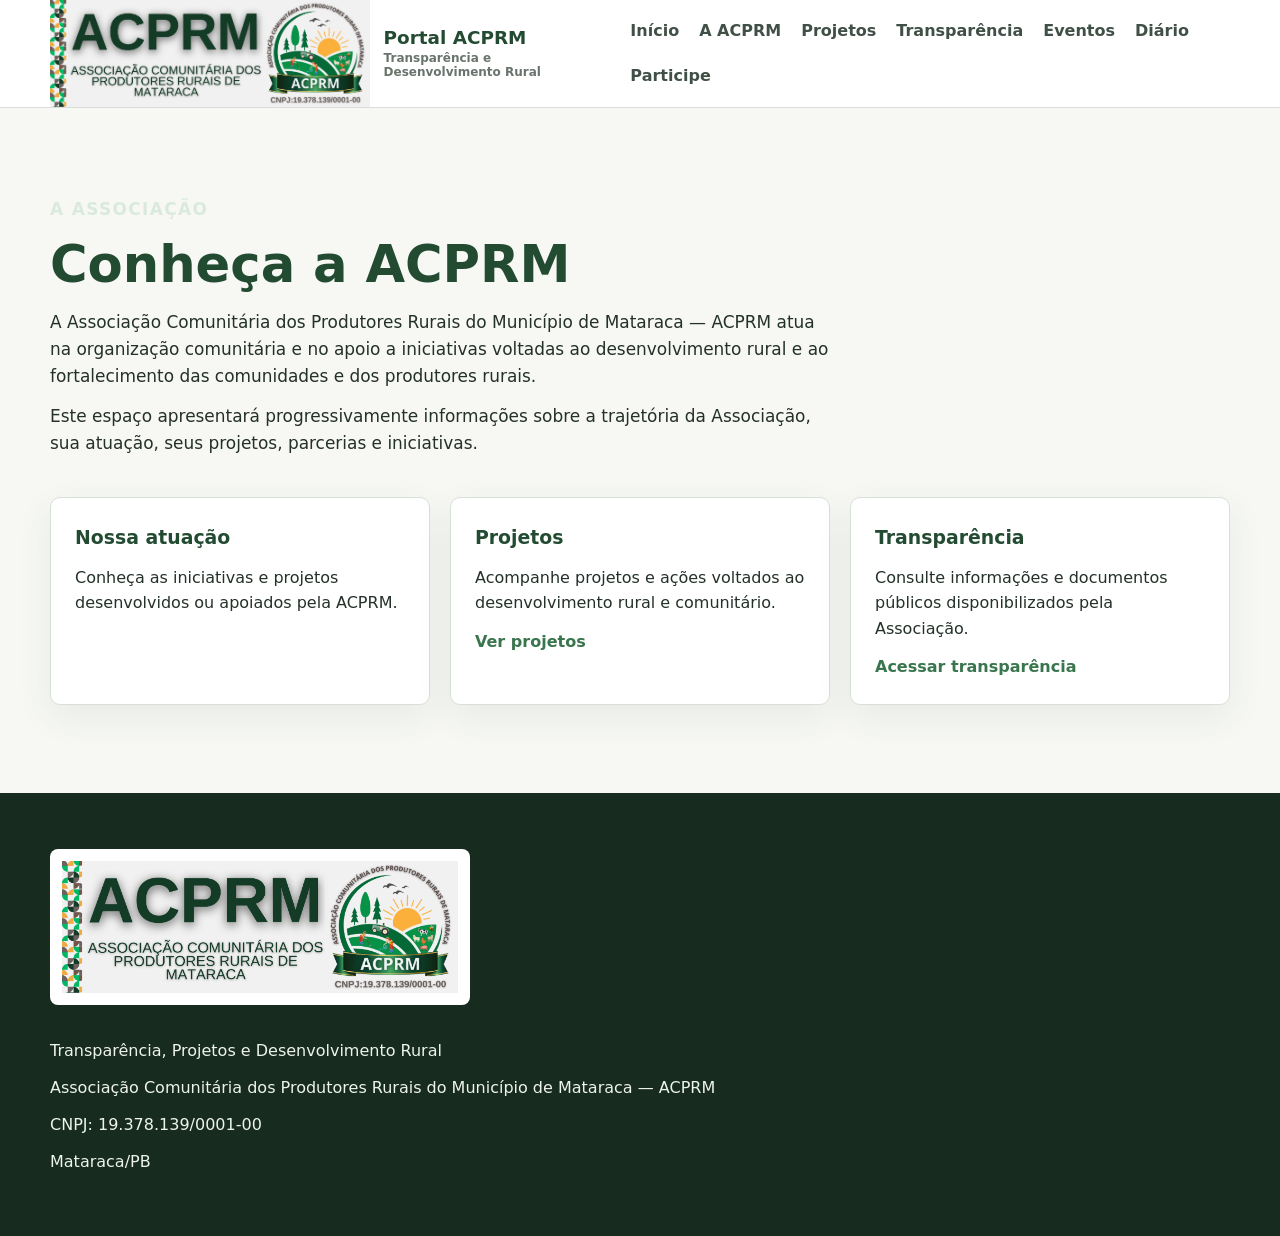
==== a-acprm/index.html @ 1bb49b2c "publish: initial ACPRM portal distribution" ====
<!DOCTYPE html><html lang="pt-BR"><head><meta charset="UTF-8"><meta name="viewport" content="width=device-width, initial-scale=1"><meta name="description" content="Conheça a Associação Comunitária dos Produtores Rurais do Município de Mataraca — ACPRM."><meta name="generator" content="Astro v7.0.9"><title>A ACPRM | Portal ACPRM</title><link rel="stylesheet" href="/_astro/BaseLayout.p6LWwM7B.css"></head><body><header class="site-header"><div class="container header-content"><a class="brand" href="/" aria-label="Portal ACPRM — Início"><img src="/images/acprm-logo.png" alt="Logomarca da Associação Comunitária dos Produtores Rurais do Município de Mataraca — ACPRM"><span><strong>Portal ACPRM</strong><small>Transparência e Desenvolvimento Rural</small></span></a><nav aria-label="Navegação principal"><a href="/">Início</a><a href="/a-acprm">A ACPRM</a><a href="/projetos">Projetos</a><a href="/transparencia">Transparência</a><a href="/eventos">Eventos</a><a href="/diario">Diário</a><a href="/participe">Participe</a></nav></div></header><main><section class="content-section"><div class="container"><header class="section-header"><p class="section-label">A Associação</p><h1>Conheça a ACPRM</h1><p>A Associação Comunitária dos Produtores Rurais do Município de Mataraca — ACPRM atua na organização comunitária e no apoio a iniciativas voltadas ao desenvolvimento rural e ao fortalecimento das comunidades e dos produtores rurais.</p><p>Este espaço apresentará progressivamente informações sobre a trajetória da Associação, sua atuação, seus projetos, parcerias e iniciativas.</p></header><div class="card-grid" style="--grid-columns: 3;"><article class="content-card"><h3>Nossa atuação</h3><p>Conheça as iniciativas e projetos desenvolvidos ou apoiados pela ACPRM.</p></article><article class="content-card"><h3>Projetos</h3><p>Acompanhe projetos e ações voltados ao desenvolvimento rural e comunitário.</p><a class="text-link" href="/projetos">Ver projetos</a></article><article class="content-card"><h3>Transparência</h3><p>Consulte informações e documentos públicos disponibilizados pela Associação.</p><a class="text-link" href="/transparencia">Acessar transparência</a></article></div></div></section></main><footer class="site-footer"><div class="container footer-content"><img class="footer-logo" src="/images/acprm-logo.png" alt="Identidade institucional da ACPRM"><p>Transparência, Projetos e Desenvolvimento Rural</p><p>Associação Comunitária dos Produtores Rurais do Município de Mataraca — ACPRM</p><p>CNPJ: 19.378.139/0001-00</p><p>Mataraca/PB</p></div></footer></body></html>
---- _astro/BaseLayout.p6LWwM7B.css ----
:root{color:#243128;font-synthesis:none;--green-dark:#234b32;--green:#39754d;--green-light:#e4eee6;--earth:#8a6844;--white:#fff;--border:#d8dfd8;--max-width:1180px;--shadow:0 12px 35px #234b3214;background:#f7f8f4;font-family:Inter,ui-sans-serif,system-ui,-apple-system,BlinkMacSystemFont,Segoe UI,sans-serif;line-height:1.6}*{box-sizing:border-box}html{scroll-behavior:smooth}body{color:#243128;background:#f7f8f4;margin:0;overflow-x:hidden}a{color:inherit}img{max-width:100%}.container{width:min(calc(100% - 2rem), var(--max-width));margin-inline:auto}.site-header{z-index:10;border-bottom:1px solid var(--border);backdrop-filter:blur(12px);background:#fffffff5;position:sticky;top:0}.header-content{justify-content:space-between;align-items:center;gap:2rem;min-height:82px;display:flex}nav{flex-wrap:wrap;gap:1.25rem;display:flex}nav a{color:#415047;font-weight:650;text-decoration:none}nav a:hover{color:var(--green)}.brand{min-width:0;color:var(--green-dark);align-items:center;gap:.85rem;text-decoration:none;display:flex}.brand img{object-fit:contain;object-position:left center;width:min(320px,42vw);height:auto;max-height:120px}.brand span{flex-direction:column;line-height:1.15;display:flex}.brand strong{font-size:1.15rem;font-weight:850}.brand small{color:#68746c;margin-top:.25rem;font-size:.75rem;font-weight:650}.hero{min-height:680px;color:var(--white);background:linear-gradient(90deg,#12301df2,#12301da6),linear-gradient(135deg,#2e6742,#8a6844);align-items:center;display:grid}.hero-content{max-width:880px;padding-block:6rem}.eyebrow,.section-label{color:#d9eadc;letter-spacing:.08em;text-transform:uppercase;margin:0 0 1rem;font-size:.92rem;font-weight:800}.hero h1{max-width:800px;margin:0;font-size:clamp(2.8rem,7vw,5.7rem);line-height:1.02}.hero-message{max-width:820px;margin:1.75rem 0 0;font-size:clamp(1.3rem,2.5vw,2rem);font-weight:650;line-height:1.35}.hero-description{color:#eef5ef;max-width:780px;margin-top:1.75rem;font-size:1.08rem}.hero-description p{margin:0 0 1rem}.actions,.section-action{flex-wrap:wrap;gap:1rem;margin-top:2rem;display:flex}.button{text-align:center;border-radius:6px;justify-content:center;align-items:center;min-height:48px;padding:.75rem 1.25rem;font-weight:750;text-decoration:none;display:inline-flex}.button-primary{color:var(--green-dark);background:var(--white)}.button-secondary{color:var(--white);border:1px solid #ffffffbf}.button-green{color:var(--white);background:var(--green-dark)}.content-section{padding-block:5.5rem}.section-soft{background:var(--green-light)}.section-dark{color:var(--white);background:var(--green-dark)}.section-header{max-width:780px;margin-bottom:2.5rem}.section-header h1,.section-header h2,.project-content h2{color:var(--green-dark);margin:0 0 1rem;font-size:clamp(2rem,4vw,3.2rem);line-height:1.12}.section-dark .section-header h1,.section-dark .section-header h2{color:var(--white)}.section-header p{margin:0 0 .8rem;font-size:1.06rem}.card-grid{grid-template-columns:repeat(var(--grid-columns), minmax(0, 1fr));gap:1.25rem;display:grid}.content-card{background:var(--white);border:1px solid var(--border);min-width:0;box-shadow:var(--shadow);border-radius:10px;padding:1.5rem}.content-card h3{color:var(--green-dark);margin:0 0 .75rem;font-size:1.18rem}.content-card p{margin:0 0 .8rem}.section-dark .content-card{color:#243128}.status{border-top:1px solid var(--border);padding-top:.75rem}.text-link{color:var(--green);font-weight:750;text-decoration:none;display:inline-block}.project-highlight{background:var(--white)}.project-layout{grid-template-columns:minmax(280px,.85fr) minmax(0,1.15fr);align-items:stretch;gap:3rem;display:grid}.project-visual{min-height:480px;color:var(--white);background:linear-gradient(#12301d26,#12301dcc),linear-gradient(135deg,#4e805c,#a3835b);border-radius:12px;align-items:flex-end;padding:2rem;display:flex}.project-visual span{font-size:2rem;font-weight:850}.project-content{align-self:center}.project-content .section-label{color:var(--green)}.project-content>p{margin:0 0 1rem;font-size:1.04rem}.project-data{border-top:1px solid var(--border);grid-template-columns:repeat(2,minmax(0,1fr));gap:0;margin-block:2rem;display:grid}.project-data div{border-bottom:1px solid var(--border);padding:1rem 1rem 1rem 0}.project-data dt{color:#68746c;text-transform:uppercase;font-size:.82rem;font-weight:750}.project-data dd{margin:.25rem 0 0;font-weight:700}.site-footer{color:#edf3ee;background:#172b1e;padding-block:3.5rem}.footer-content{flex-direction:column;align-items:flex-start;display:flex}.footer-logo{object-fit:contain;object-position:left center;background:#fff;border-radius:8px;width:min(100%,420px);height:auto;max-height:156px;margin-bottom:1.75rem;padding:.75rem}.footer-content p{margin:.35rem 0}@media (width<=960px){.header-content{gap:1.25rem}.brand img{width:min(260px,36vw)}nav{gap:.75rem 1rem}.card-grid{grid-template-columns:repeat(2,minmax(0,1fr))}.project-layout{grid-template-columns:1fr}.project-visual{min-height:360px}}@media (width<=760px){.container{width:min(calc(100% - 1.5rem), var(--max-width))}.site-header{position:relative}.header-content{flex-direction:column;align-items:stretch;gap:1rem;min-height:auto;padding-block:1rem}.brand{justify-content:center}.brand img{width:min(280px,78vw);max-height:100px}.brand span{display:none}nav{grid-template-columns:repeat(2,minmax(0,1fr));gap:.5rem;width:100%;display:grid}nav a{text-align:center;border:1px solid var(--border);background:#f7f8f4;border-radius:6px;justify-content:center;align-items:center;min-height:44px;padding:.55rem .65rem;font-size:.9rem;line-height:1.2;display:flex}.hero{min-height:auto}.hero-content{padding-block:3.5rem}.hero h1{font-size:clamp(2.2rem,12vw,3.4rem);line-height:1.05}.hero-message{font-size:1.25rem}.hero-description{font-size:1rem}.content-section{padding-block:3.5rem}.section-header{margin-bottom:2rem}.section-header h1,.section-header h2,.project-content h2{font-size:clamp(1.8rem,8vw,2.5rem)}.actions,.section-action{flex-direction:column;align-items:stretch}.button{width:100%;min-height:52px}.card-grid,.project-data{grid-template-columns:1fr}.content-card{padding:1.25rem}.project-layout{gap:2rem}.project-visual{min-height:280px;padding:1.5rem}.project-visual span{font-size:1.6rem}.footer-logo{width:min(100%,320px)}}@media (width<=420px){nav{grid-template-columns:1fr 1fr}nav a{padding-inline:.4rem;font-size:.84rem}.brand img{width:min(260px,82vw)}.hero-content{padding-block:3rem}.hero h1{font-size:2.3rem}.footer-logo{width:100%}}
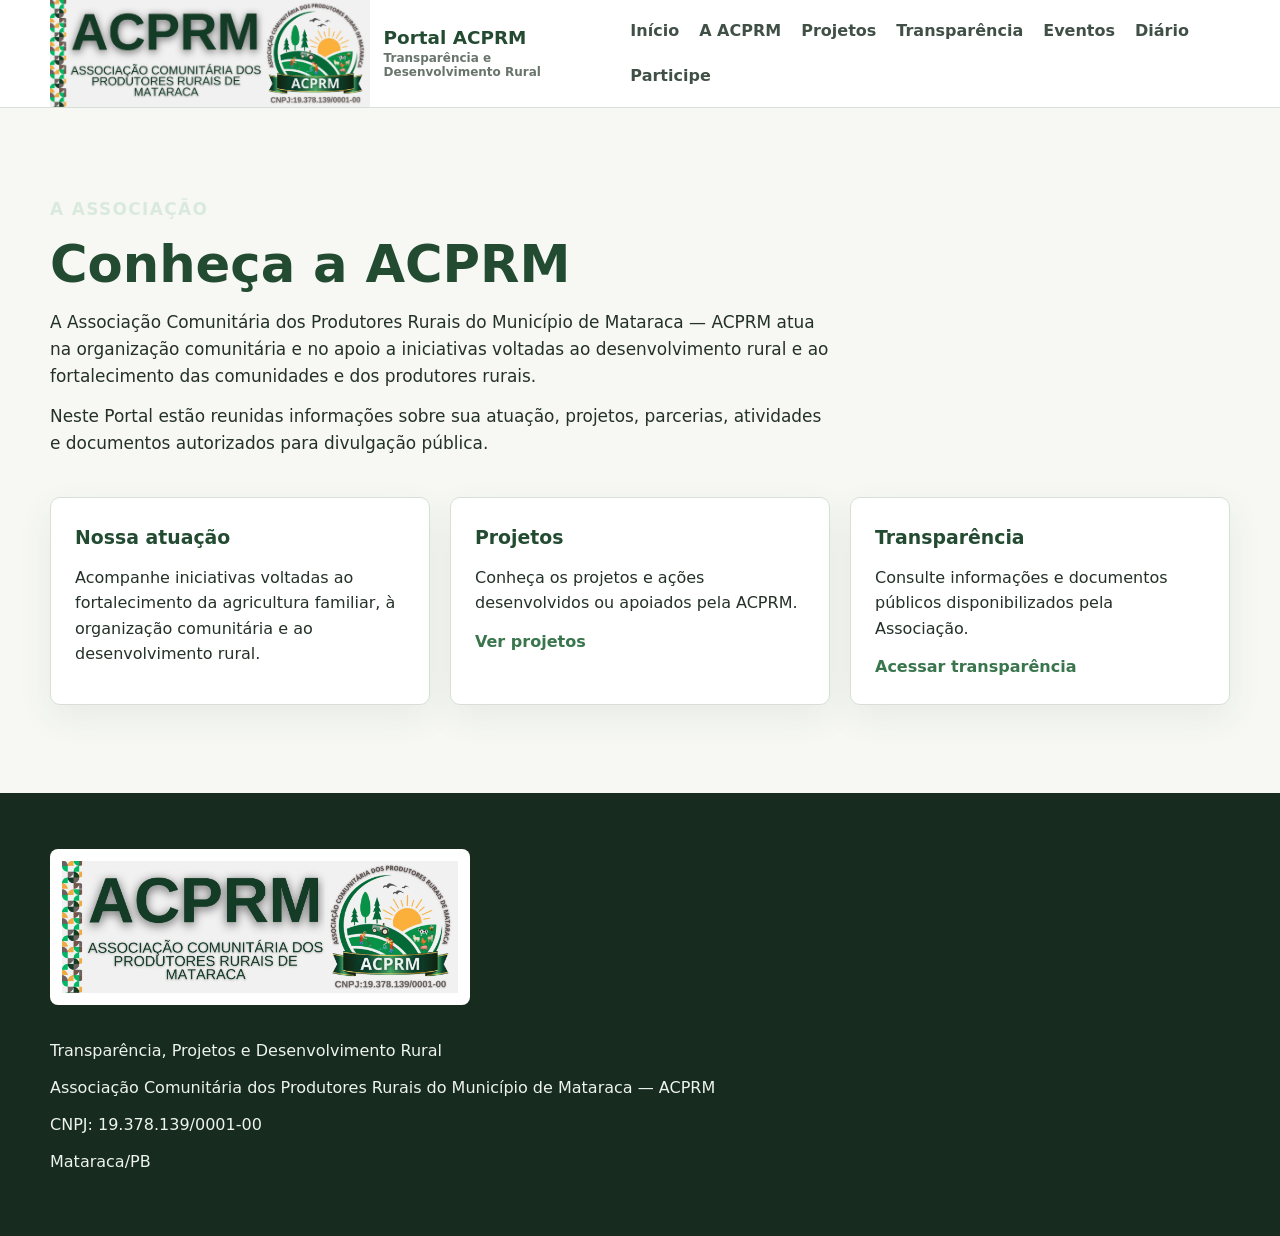
==== commit 0484acfb: "publish: deploy ACPRM editorial closure" ====
--- a/a-acprm/index.html
+++ b/a-acprm/index.html
@@ -1 +1 @@
-<!DOCTYPE html><html lang="pt-BR"><head><meta charset="UTF-8"><meta name="viewport" content="width=device-width, initial-scale=1"><meta name="description" content="Conheça a Associação Comunitária dos Produtores Rurais do Município de Mataraca — ACPRM."><meta name="generator" content="Astro v7.0.9"><title>A ACPRM | Portal ACPRM</title><link rel="stylesheet" href="/_astro/BaseLayout.p6LWwM7B.css"></head><body><header class="site-header"><div class="container header-content"><a class="brand" href="/" aria-label="Portal ACPRM — Início"><img src="/images/acprm-logo.png" alt="Logomarca da Associação Comunitária dos Produtores Rurais do Município de Mataraca — ACPRM"><span><strong>Portal ACPRM</strong><small>Transparência e Desenvolvimento Rural</small></span></a><nav aria-label="Navegação principal"><a href="/">Início</a><a href="/a-acprm">A ACPRM</a><a href="/projetos">Projetos</a><a href="/transparencia">Transparência</a><a href="/eventos">Eventos</a><a href="/diario">Diário</a><a href="/participe">Participe</a></nav></div></header><main><section class="content-section"><div class="container"><header class="section-header"><p class="section-label">A Associação</p><h1>Conheça a ACPRM</h1><p>A Associação Comunitária dos Produtores Rurais do Município de Mataraca — ACPRM atua na organização comunitária e no apoio a iniciativas voltadas ao desenvolvimento rural e ao fortalecimento das comunidades e dos produtores rurais.</p><p>Este espaço apresentará progressivamente informações sobre a trajetória da Associação, sua atuação, seus projetos, parcerias e iniciativas.</p></header><div class="card-grid" style="--grid-columns: 3;"><article class="content-card"><h3>Nossa atuação</h3><p>Conheça as iniciativas e projetos desenvolvidos ou apoiados pela ACPRM.</p></article><article class="content-card"><h3>Projetos</h3><p>Acompanhe projetos e ações voltados ao desenvolvimento rural e comunitário.</p><a class="text-link" href="/projetos">Ver projetos</a></article><article class="content-card"><h3>Transparência</h3><p>Consulte informações e documentos públicos disponibilizados pela Associação.</p><a class="text-link" href="/transparencia">Acessar transparência</a></article></div></div></section></main><footer class="site-footer"><div class="container footer-content"><img class="footer-logo" src="/images/acprm-logo.png" alt="Identidade institucional da ACPRM"><p>Transparência, Projetos e Desenvolvimento Rural</p><p>Associação Comunitária dos Produtores Rurais do Município de Mataraca — ACPRM</p><p>CNPJ: 19.378.139/0001-00</p><p>Mataraca/PB</p></div></footer></body></html>+<!DOCTYPE html><html lang="pt-BR"><head><meta charset="UTF-8"><meta name="viewport" content="width=device-width, initial-scale=1"><meta name="description" content="Conheça a Associação Comunitária dos Produtores Rurais do Município de Mataraca — ACPRM."><meta name="generator" content="Astro v7.0.9"><title>A ACPRM | Portal ACPRM</title><link rel="stylesheet" href="/_astro/BaseLayout.p6LWwM7B.css"></head><body><header class="site-header"><div class="container header-content"><a class="brand" href="/" aria-label="Portal ACPRM — Início"><img src="/images/acprm-logo.png" alt="Logomarca da Associação Comunitária dos Produtores Rurais do Município de Mataraca — ACPRM"><span><strong>Portal ACPRM</strong><small>Transparência e Desenvolvimento Rural</small></span></a><nav aria-label="Navegação principal"><a href="/">Início</a><a href="/a-acprm">A ACPRM</a><a href="/projetos">Projetos</a><a href="/transparencia">Transparência</a><a href="/eventos">Eventos</a><a href="/diario">Diário</a><a href="/participe">Participe</a></nav></div></header><main><section class="content-section"><div class="container"><header class="section-header"><p class="section-label">A Associação</p><h1>Conheça a ACPRM</h1><p>A Associação Comunitária dos Produtores Rurais do Município de Mataraca — ACPRM atua na organização comunitária e no apoio a iniciativas voltadas ao desenvolvimento rural e ao fortalecimento das comunidades e dos produtores rurais.</p><p>Neste Portal estão reunidas informações sobre sua atuação, projetos, parcerias, atividades e documentos autorizados para divulgação pública.</p></header><div class="card-grid" style="--grid-columns: 3;"><article class="content-card"><h3>Nossa atuação</h3><p>Acompanhe iniciativas voltadas ao fortalecimento da agricultura familiar, à organização comunitária e ao desenvolvimento rural.</p></article><article class="content-card"><h3>Projetos</h3><p>Conheça os projetos e ações desenvolvidos ou apoiados pela ACPRM.</p><a class="text-link" href="/projetos">Ver projetos</a></article><article class="content-card"><h3>Transparência</h3><p>Consulte informações e documentos públicos disponibilizados pela Associação.</p><a class="text-link" href="/transparencia">Acessar transparência</a></article></div></div></section></main><footer class="site-footer"><div class="container footer-content"><img class="footer-logo" src="/images/acprm-logo.png" alt="Identidade institucional da ACPRM"><p>Transparência, Projetos e Desenvolvimento Rural</p><p>Associação Comunitária dos Produtores Rurais do Município de Mataraca — ACPRM</p><p>CNPJ: 19.378.139/0001-00</p><p>Mataraca/PB</p></div></footer></body></html>
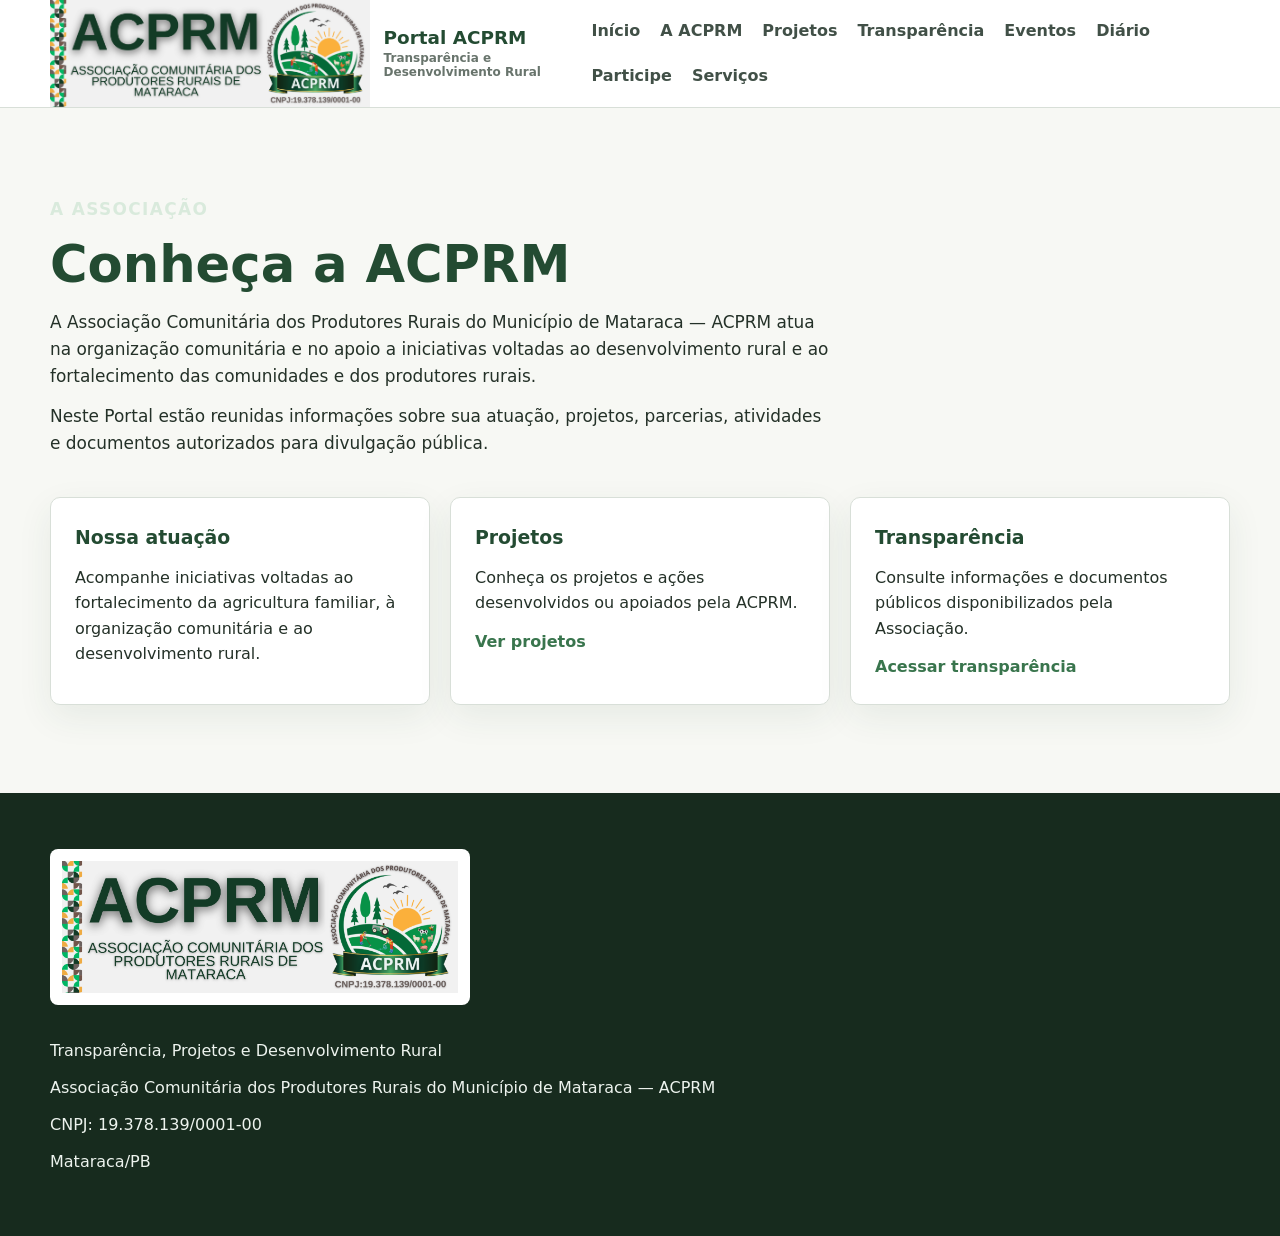
==== commit d87c528d: "deploy: publish services QR and institutional contact" ====
--- a/a-acprm/index.html
+++ b/a-acprm/index.html
@@ -1 +1 @@
-<!DOCTYPE html><html lang="pt-BR"><head><meta charset="UTF-8"><meta name="viewport" content="width=device-width, initial-scale=1"><meta name="description" content="Conheça a Associação Comunitária dos Produtores Rurais do Município de Mataraca — ACPRM."><meta name="generator" content="Astro v7.0.9"><title>A ACPRM | Portal ACPRM</title><link rel="stylesheet" href="/_astro/BaseLayout.p6LWwM7B.css"></head><body><header class="site-header"><div class="container header-content"><a class="brand" href="/" aria-label="Portal ACPRM — Início"><img src="/images/acprm-logo.png" alt="Logomarca da Associação Comunitária dos Produtores Rurais do Município de Mataraca — ACPRM"><span><strong>Portal ACPRM</strong><small>Transparência e Desenvolvimento Rural</small></span></a><nav aria-label="Navegação principal"><a href="/">Início</a><a href="/a-acprm">A ACPRM</a><a href="/projetos">Projetos</a><a href="/transparencia">Transparência</a><a href="/eventos">Eventos</a><a href="/diario">Diário</a><a href="/participe">Participe</a></nav></div></header><main><section class="content-section"><div class="container"><header class="section-header"><p class="section-label">A Associação</p><h1>Conheça a ACPRM</h1><p>A Associação Comunitária dos Produtores Rurais do Município de Mataraca — ACPRM atua na organização comunitária e no apoio a iniciativas voltadas ao desenvolvimento rural e ao fortalecimento das comunidades e dos produtores rurais.</p><p>Neste Portal estão reunidas informações sobre sua atuação, projetos, parcerias, atividades e documentos autorizados para divulgação pública.</p></header><div class="card-grid" style="--grid-columns: 3;"><article class="content-card"><h3>Nossa atuação</h3><p>Acompanhe iniciativas voltadas ao fortalecimento da agricultura familiar, à organização comunitária e ao desenvolvimento rural.</p></article><article class="content-card"><h3>Projetos</h3><p>Conheça os projetos e ações desenvolvidos ou apoiados pela ACPRM.</p><a class="text-link" href="/projetos">Ver projetos</a></article><article class="content-card"><h3>Transparência</h3><p>Consulte informações e documentos públicos disponibilizados pela Associação.</p><a class="text-link" href="/transparencia">Acessar transparência</a></article></div></div></section></main><footer class="site-footer"><div class="container footer-content"><img class="footer-logo" src="/images/acprm-logo.png" alt="Identidade institucional da ACPRM"><p>Transparência, Projetos e Desenvolvimento Rural</p><p>Associação Comunitária dos Produtores Rurais do Município de Mataraca — ACPRM</p><p>CNPJ: 19.378.139/0001-00</p><p>Mataraca/PB</p></div></footer></body></html>+<!DOCTYPE html><html lang="pt-BR"><head><meta charset="UTF-8"><meta name="viewport" content="width=device-width, initial-scale=1"><meta name="description" content="Conheça a Associação Comunitária dos Produtores Rurais do Município de Mataraca — ACPRM."><meta name="generator" content="Astro v7.0.9"><title>A ACPRM | Portal ACPRM</title><link rel="stylesheet" href="/_astro/BaseLayout.p6LWwM7B.css"></head><body><header class="site-header"><div class="container header-content"><a class="brand" href="/" aria-label="Portal ACPRM — Início"><img src="/images/acprm-logo.png" alt="Logomarca da Associação Comunitária dos Produtores Rurais do Município de Mataraca — ACPRM"><span><strong>Portal ACPRM</strong><small>Transparência e Desenvolvimento Rural</small></span></a><nav aria-label="Navegação principal"><a href="/">Início</a><a href="/a-acprm">A ACPRM</a><a href="/projetos">Projetos</a><a href="/transparencia">Transparência</a><a href="/eventos">Eventos</a><a href="/diario">Diário</a><a href="/participe">Participe</a><a href="/servicos">Serviços</a>      </nav></div></header><main><section class="content-section"><div class="container"><header class="section-header"><p class="section-label">A Associação</p><h1>Conheça a ACPRM</h1><p>A Associação Comunitária dos Produtores Rurais do Município de Mataraca — ACPRM atua na organização comunitária e no apoio a iniciativas voltadas ao desenvolvimento rural e ao fortalecimento das comunidades e dos produtores rurais.</p><p>Neste Portal estão reunidas informações sobre sua atuação, projetos, parcerias, atividades e documentos autorizados para divulgação pública.</p></header><div class="card-grid" style="--grid-columns: 3;"><article class="content-card"><h3>Nossa atuação</h3><p>Acompanhe iniciativas voltadas ao fortalecimento da agricultura familiar, à organização comunitária e ao desenvolvimento rural.</p></article><article class="content-card"><h3>Projetos</h3><p>Conheça os projetos e ações desenvolvidos ou apoiados pela ACPRM.</p><a class="text-link" href="/projetos">Ver projetos</a></article><article class="content-card"><h3>Transparência</h3><p>Consulte informações e documentos públicos disponibilizados pela Associação.</p><a class="text-link" href="/transparencia">Acessar transparência</a></article></div></div></section></main><footer class="site-footer"><div class="container footer-content"><img class="footer-logo" src="/images/acprm-logo.png" alt="Identidade institucional da ACPRM"><p>Transparência, Projetos e Desenvolvimento Rural</p><p>Associação Comunitária dos Produtores Rurais do Município de Mataraca — ACPRM</p><p>CNPJ: 19.378.139/0001-00</p><p>Mataraca/PB</p></div></footer></body></html>
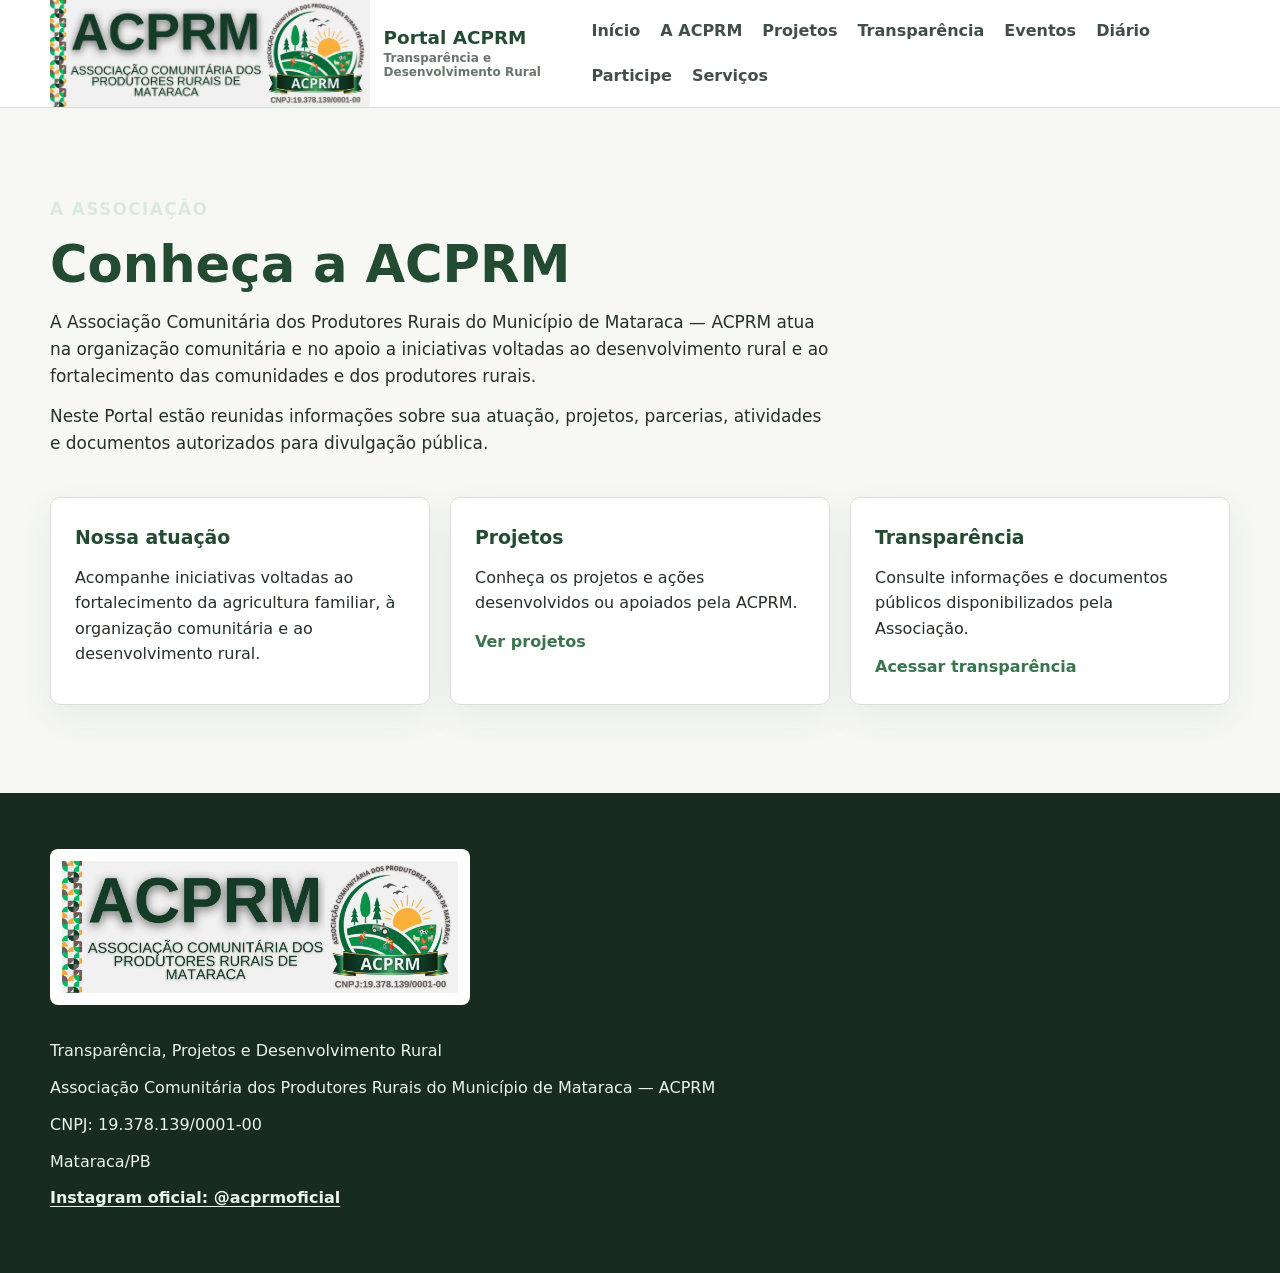
==== commit ae7e46b2: "deploy: publish ACPRM official Instagram links" ====
--- a/a-acprm/index.html
+++ b/a-acprm/index.html
@@ -1 +1 @@
-<!DOCTYPE html><html lang="pt-BR"><head><meta charset="UTF-8"><meta name="viewport" content="width=device-width, initial-scale=1"><meta name="description" content="Conheça a Associação Comunitária dos Produtores Rurais do Município de Mataraca — ACPRM."><meta name="generator" content="Astro v7.0.9"><title>A ACPRM | Portal ACPRM</title><link rel="stylesheet" href="/_astro/BaseLayout.p6LWwM7B.css"></head><body><header class="site-header"><div class="container header-content"><a class="brand" href="/" aria-label="Portal ACPRM — Início"><img src="/images/acprm-logo.png" alt="Logomarca da Associação Comunitária dos Produtores Rurais do Município de Mataraca — ACPRM"><span><strong>Portal ACPRM</strong><small>Transparência e Desenvolvimento Rural</small></span></a><nav aria-label="Navegação principal"><a href="/">Início</a><a href="/a-acprm">A ACPRM</a><a href="/projetos">Projetos</a><a href="/transparencia">Transparência</a><a href="/eventos">Eventos</a><a href="/diario">Diário</a><a href="/participe">Participe</a><a href="/servicos">Serviços</a>      </nav></div></header><main><section class="content-section"><div class="container"><header class="section-header"><p class="section-label">A Associação</p><h1>Conheça a ACPRM</h1><p>A Associação Comunitária dos Produtores Rurais do Município de Mataraca — ACPRM atua na organização comunitária e no apoio a iniciativas voltadas ao desenvolvimento rural e ao fortalecimento das comunidades e dos produtores rurais.</p><p>Neste Portal estão reunidas informações sobre sua atuação, projetos, parcerias, atividades e documentos autorizados para divulgação pública.</p></header><div class="card-grid" style="--grid-columns: 3;"><article class="content-card"><h3>Nossa atuação</h3><p>Acompanhe iniciativas voltadas ao fortalecimento da agricultura familiar, à organização comunitária e ao desenvolvimento rural.</p></article><article class="content-card"><h3>Projetos</h3><p>Conheça os projetos e ações desenvolvidos ou apoiados pela ACPRM.</p><a class="text-link" href="/projetos">Ver projetos</a></article><article class="content-card"><h3>Transparência</h3><p>Consulte informações e documentos públicos disponibilizados pela Associação.</p><a class="text-link" href="/transparencia">Acessar transparência</a></article></div></div></section></main><footer class="site-footer"><div class="container footer-content"><img class="footer-logo" src="/images/acprm-logo.png" alt="Identidade institucional da ACPRM"><p>Transparência, Projetos e Desenvolvimento Rural</p><p>Associação Comunitária dos Produtores Rurais do Município de Mataraca — ACPRM</p><p>CNPJ: 19.378.139/0001-00</p><p>Mataraca/PB</p></div></footer></body></html>+<!DOCTYPE html><html lang="pt-BR" data-astro-cid-z4jru4n3><head><meta charset="UTF-8"><meta name="viewport" content="width=device-width, initial-scale=1"><meta name="description" content="Conheça a Associação Comunitária dos Produtores Rurais do Município de Mataraca — ACPRM."><meta name="generator" content="Astro v7.1.4"><title>A ACPRM | Portal ACPRM</title><link rel="stylesheet" href="/_astro/BaseLayout.JHk0F6U8.css"></head><body data-astro-cid-z4jru4n3><header class="site-header" data-astro-cid-z4jru4n3><div class="container header-content" data-astro-cid-z4jru4n3><a class="brand" href="/" aria-label="Portal ACPRM — Início" data-astro-cid-z4jru4n3><img src="/images/acprm-logo.png" alt="Logomarca da Associação Comunitária dos Produtores Rurais do Município de Mataraca — ACPRM" data-astro-cid-z4jru4n3><span data-astro-cid-z4jru4n3><strong data-astro-cid-z4jru4n3>Portal ACPRM</strong><small data-astro-cid-z4jru4n3>Transparência e Desenvolvimento Rural</small></span></a><nav aria-label="Navegação principal" data-astro-cid-z4jru4n3><a href="/" data-astro-cid-z4jru4n3>Início</a><a href="/a-acprm" data-astro-cid-z4jru4n3>A ACPRM</a><a href="/projetos" data-astro-cid-z4jru4n3>Projetos</a><a href="/transparencia" data-astro-cid-z4jru4n3>Transparência</a><a href="/eventos" data-astro-cid-z4jru4n3>Eventos</a><a href="/diario" data-astro-cid-z4jru4n3>Diário</a><a href="/participe" data-astro-cid-z4jru4n3>Participe</a><a href="/servicos" data-astro-cid-z4jru4n3>Serviços</a></nav></div></header><main data-astro-cid-z4jru4n3><section class="content-section"><div class="container"><header class="section-header"><p class="section-label">A Associação</p><h1>Conheça a ACPRM</h1><p>A Associação Comunitária dos Produtores Rurais do Município de Mataraca — ACPRM atua na organização comunitária e no apoio a iniciativas voltadas ao desenvolvimento rural e ao fortalecimento das comunidades e dos produtores rurais.</p><p>Neste Portal estão reunidas informações sobre sua atuação, projetos, parcerias, atividades e documentos autorizados para divulgação pública.</p></header><div class="card-grid" style="--grid-columns: 3;"><article class="content-card"><h3>Nossa atuação</h3><p>Acompanhe iniciativas voltadas ao fortalecimento da agricultura familiar, à organização comunitária e ao desenvolvimento rural.</p></article><article class="content-card"><h3>Projetos</h3><p>Conheça os projetos e ações desenvolvidos ou apoiados pela ACPRM.</p><a class="text-link" href="/projetos">Ver projetos</a></article><article class="content-card"><h3>Transparência</h3><p>Consulte informações e documentos públicos disponibilizados pela Associação.</p><a class="text-link" href="/transparencia">Acessar transparência</a></article></div></div></section></main><footer class="site-footer" data-astro-cid-z4jru4n3><div class="container footer-content" data-astro-cid-z4jru4n3><img class="footer-logo" src="/images/acprm-logo.png" alt="Identidade institucional da ACPRM" data-astro-cid-z4jru4n3><p data-astro-cid-z4jru4n3>Transparência, Projetos e Desenvolvimento Rural</p><p data-astro-cid-z4jru4n3>Associação Comunitária dos Produtores Rurais do Município de Mataraca — ACPRM</p><p data-astro-cid-z4jru4n3>CNPJ: 19.378.139/0001-00</p><p data-astro-cid-z4jru4n3>Mataraca/PB</p><p data-astro-cid-z4jru4n3><a class="footer-social-link" href="https://www.instagram.com/acprmoficial/" target="_blank" rel="noopener noreferrer" aria-label="Instagram oficial da ACPRM — @acprmoficial" data-astro-cid-z4jru4n3>Instagram oficial: @acprmoficial</a></p></div></footer></body></html>
--- a/_astro/BaseLayout.JHk0F6U8.css
+++ b/_astro/BaseLayout.JHk0F6U8.css
@@ -0,0 +1 @@
+:root{color:#243128;font-synthesis:none;--green-dark:#234b32;--green:#39754d;--green-light:#e4eee6;--earth:#8a6844;--white:#fff;--border:#d8dfd8;--max-width:1180px;--shadow:0 12px 35px #234b3214;background:#f7f8f4;font-family:Inter,ui-sans-serif,system-ui,-apple-system,BlinkMacSystemFont,Segoe UI,sans-serif;line-height:1.6}*{box-sizing:border-box}html{scroll-behavior:smooth}body{color:#243128;background:#f7f8f4;margin:0;overflow-x:hidden}a{color:inherit}img{max-width:100%}.container{width:min(calc(100% - 2rem), var(--max-width));margin-inline:auto}.site-header{z-index:10;border-bottom:1px solid var(--border);backdrop-filter:blur(12px);background:#fffffff5;position:sticky;top:0}.header-content{justify-content:space-between;align-items:center;gap:2rem;min-height:82px;display:flex}nav{flex-wrap:wrap;gap:1.25rem;display:flex}nav a{color:#415047;font-weight:650;text-decoration:none}nav a:hover{color:var(--green)}.brand{min-width:0;color:var(--green-dark);align-items:center;gap:.85rem;text-decoration:none;display:flex}.brand img{object-fit:contain;object-position:left center;width:min(320px,42vw);height:auto;max-height:120px}.brand span{flex-direction:column;line-height:1.15;display:flex}.brand strong{font-size:1.15rem;font-weight:850}.brand small{color:#68746c;margin-top:.25rem;font-size:.75rem;font-weight:650}.hero{min-height:680px;color:var(--white);background:linear-gradient(90deg,#12301df2,#12301da6),linear-gradient(135deg,#2e6742,#8a6844);align-items:center;display:grid}.hero-content{max-width:880px;padding-block:6rem}.eyebrow,.section-label{color:#d9eadc;letter-spacing:.08em;text-transform:uppercase;margin:0 0 1rem;font-size:.92rem;font-weight:800}.hero h1{max-width:800px;margin:0;font-size:clamp(2.8rem,7vw,5.7rem);line-height:1.02}.hero-message{max-width:820px;margin:1.75rem 0 0;font-size:clamp(1.3rem,2.5vw,2rem);font-weight:650;line-height:1.35}.hero-description{color:#eef5ef;max-width:780px;margin-top:1.75rem;font-size:1.08rem}.hero-description p{margin:0 0 1rem}.actions,.section-action{flex-wrap:wrap;gap:1rem;margin-top:2rem;display:flex}.button{text-align:center;border-radius:6px;justify-content:center;align-items:center;min-height:48px;padding:.75rem 1.25rem;font-weight:750;text-decoration:none;display:inline-flex}.button-primary{color:var(--green-dark);background:var(--white)}.button-secondary{color:var(--white);border:1px solid #ffffffbf}.button-green{color:var(--white);background:var(--green-dark)}.content-section{padding-block:5.5rem}.section-soft{background:var(--green-light)}.section-dark{color:var(--white);background:var(--green-dark)}.section-header{max-width:780px;margin-bottom:2.5rem}.section-header h1,.section-header h2,.project-content h2{color:var(--green-dark);margin:0 0 1rem;font-size:clamp(2rem,4vw,3.2rem);line-height:1.12}.section-dark .section-header h1,.section-dark .section-header h2{color:var(--white)}.section-header p{margin:0 0 .8rem;font-size:1.06rem}.card-grid{grid-template-columns:repeat(var(--grid-columns), minmax(0, 1fr));gap:1.25rem;display:grid}.content-card{background:var(--white);border:1px solid var(--border);min-width:0;box-shadow:var(--shadow);border-radius:10px;padding:1.5rem}.content-card h3{color:var(--green-dark);margin:0 0 .75rem;font-size:1.18rem}.content-card p{margin:0 0 .8rem}.section-dark .content-card{color:#243128}.status{border-top:1px solid var(--border);padding-top:.75rem}.text-link{color:var(--green);font-weight:750;text-decoration:none;display:inline-block}.project-highlight{background:var(--white)}.project-layout{grid-template-columns:minmax(280px,.85fr) minmax(0,1.15fr);align-items:stretch;gap:3rem;display:grid}.project-visual{min-height:480px;color:var(--white);background:linear-gradient(#12301d26,#12301dcc),linear-gradient(135deg,#4e805c,#a3835b);border-radius:12px;align-items:flex-end;padding:2rem;display:flex}.project-visual span{font-size:2rem;font-weight:850}.project-content{align-self:center}.project-content .section-label{color:var(--green)}.project-content>p{margin:0 0 1rem;font-size:1.04rem}.project-data{border-top:1px solid var(--border);grid-template-columns:repeat(2,minmax(0,1fr));gap:0;margin-block:2rem;display:grid}.project-data div{border-bottom:1px solid var(--border);padding:1rem 1rem 1rem 0}.project-data dt{color:#68746c;text-transform:uppercase;font-size:.82rem;font-weight:750}.project-data dd{margin:.25rem 0 0;font-weight:700}.site-footer{color:#edf3ee;background:#172b1e;padding-block:3.5rem}.footer-content{flex-direction:column;align-items:flex-start;display:flex}.footer-logo{object-fit:contain;object-position:left center;background:#fff;border-radius:8px;width:min(100%,420px);height:auto;max-height:156px;margin-bottom:1.75rem;padding:.75rem}.footer-content p{margin:.35rem 0}@media (width<=960px){.header-content{gap:1.25rem}.brand img{width:min(260px,36vw)}nav{gap:.75rem 1rem}.card-grid{grid-template-columns:repeat(2,minmax(0,1fr))}.project-layout{grid-template-columns:1fr}.project-visual{min-height:360px}}@media (width<=760px){.container{width:min(calc(100% - 1.5rem), var(--max-width))}.site-header{position:relative}.header-content{flex-direction:column;align-items:stretch;gap:1rem;min-height:auto;padding-block:1rem}.brand{justify-content:center}.brand img{width:min(280px,78vw);max-height:100px}.brand span{display:none}nav{grid-template-columns:repeat(2,minmax(0,1fr));gap:.5rem;width:100%;display:grid}nav a{text-align:center;border:1px solid var(--border);background:#f7f8f4;border-radius:6px;justify-content:center;align-items:center;min-height:44px;padding:.55rem .65rem;font-size:.9rem;line-height:1.2;display:flex}.hero{min-height:auto}.hero-content{padding-block:3.5rem}.hero h1{font-size:clamp(2.2rem,12vw,3.4rem);line-height:1.05}.hero-message{font-size:1.25rem}.hero-description{font-size:1rem}.content-section{padding-block:3.5rem}.section-header{margin-bottom:2rem}.section-header h1,.section-header h2,.project-content h2{font-size:clamp(1.8rem,8vw,2.5rem)}.actions,.section-action{flex-direction:column;align-items:stretch}.button{width:100%;min-height:52px}.card-grid,.project-data{grid-template-columns:1fr}.content-card{padding:1.25rem}.project-layout{gap:2rem}.project-visual{min-height:280px;padding:1.5rem}.project-visual span{font-size:1.6rem}.footer-logo{width:min(100%,320px)}}@media (width<=420px){nav{grid-template-columns:1fr 1fr}nav a{padding-inline:.4rem;font-size:.84rem}.brand img{width:min(260px,82vw)}.hero-content{padding-block:3rem}.hero h1{font-size:2.3rem}.footer-logo{width:100%}}.footer-social-link[data-astro-cid-z4jru4n3]{color:inherit;text-underline-offset:.2em;font-weight:700;text-decoration:underline}.footer-social-link[data-astro-cid-z4jru4n3]:hover,.footer-social-link[data-astro-cid-z4jru4n3]:focus-visible{text-decoration-thickness:.12em}
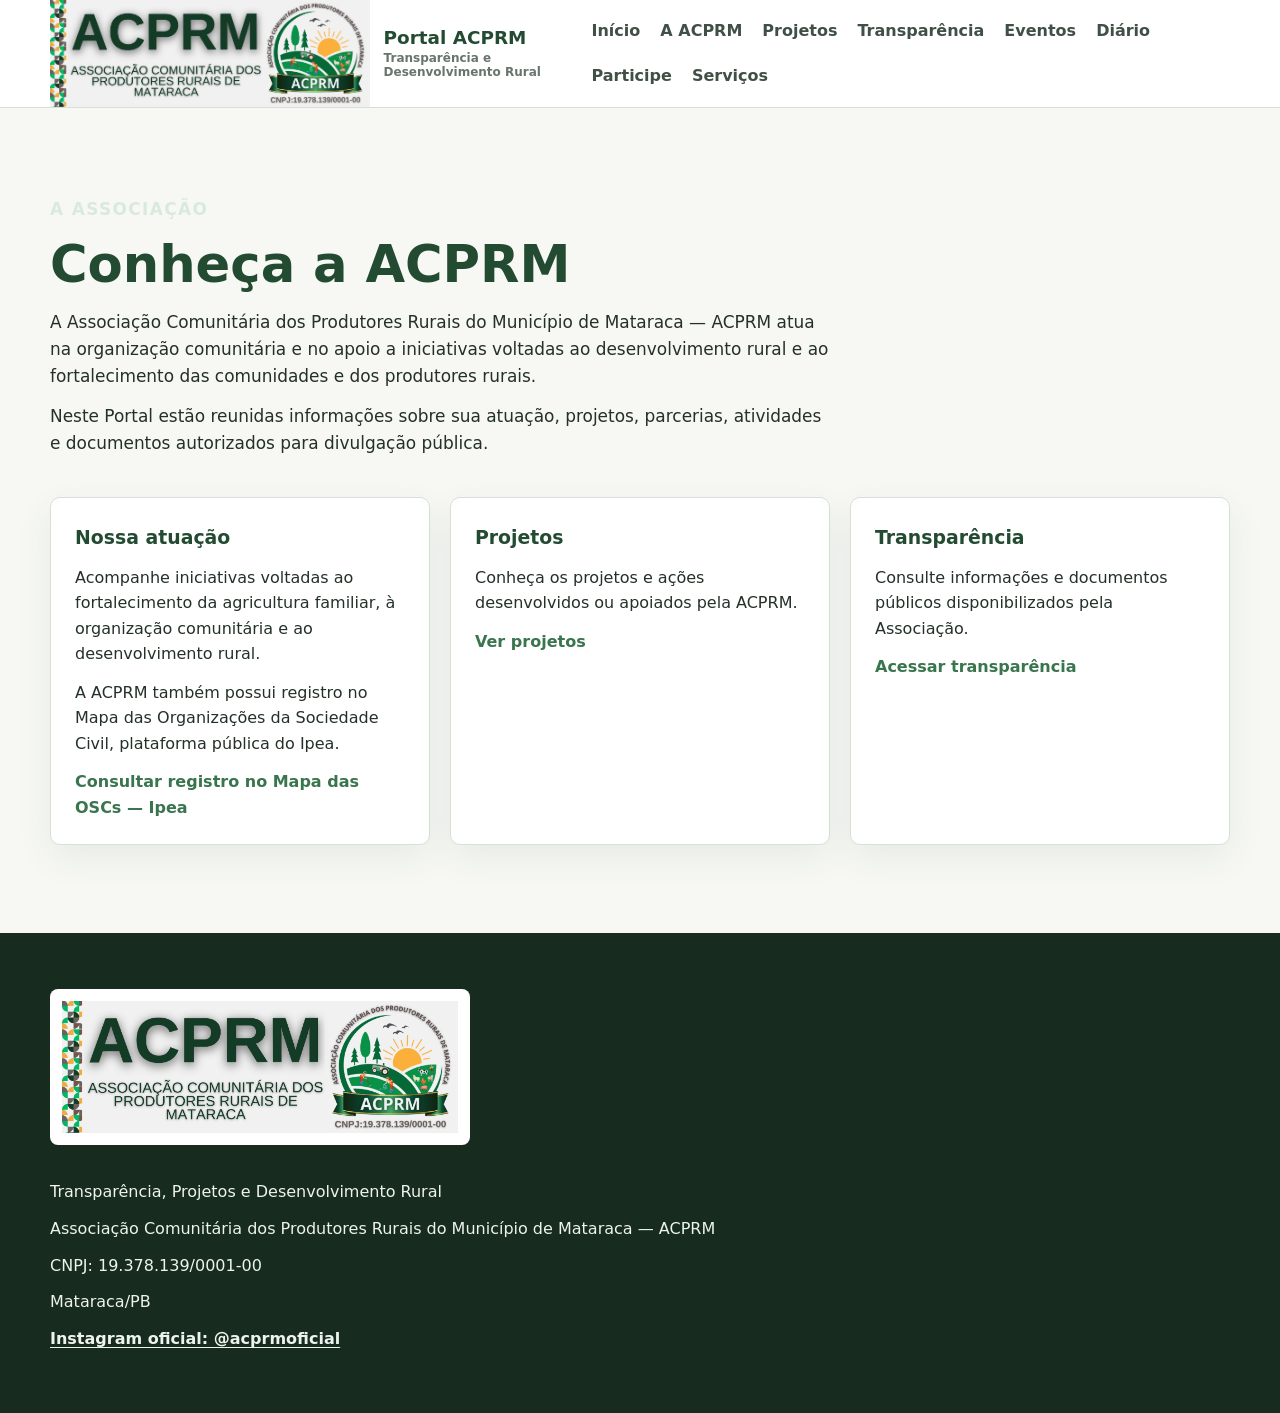
==== commit 91d53af7: "deploy: link Ipea OSC registry" ====
--- a/a-acprm/index.html
+++ b/a-acprm/index.html
@@ -1 +1 @@
-<!DOCTYPE html><html lang="pt-BR" data-astro-cid-z4jru4n3><head><meta charset="UTF-8"><meta name="viewport" content="width=device-width, initial-scale=1"><meta name="description" content="Conheça a Associação Comunitária dos Produtores Rurais do Município de Mataraca — ACPRM."><meta name="generator" content="Astro v7.1.4"><title>A ACPRM | Portal ACPRM</title><link rel="stylesheet" href="/_astro/BaseLayout.JHk0F6U8.css"></head><body data-astro-cid-z4jru4n3><header class="site-header" data-astro-cid-z4jru4n3><div class="container header-content" data-astro-cid-z4jru4n3><a class="brand" href="/" aria-label="Portal ACPRM — Início" data-astro-cid-z4jru4n3><img src="/images/acprm-logo.png" alt="Logomarca da Associação Comunitária dos Produtores Rurais do Município de Mataraca — ACPRM" data-astro-cid-z4jru4n3><span data-astro-cid-z4jru4n3><strong data-astro-cid-z4jru4n3>Portal ACPRM</strong><small data-astro-cid-z4jru4n3>Transparência e Desenvolvimento Rural</small></span></a><nav aria-label="Navegação principal" data-astro-cid-z4jru4n3><a href="/" data-astro-cid-z4jru4n3>Início</a><a href="/a-acprm" data-astro-cid-z4jru4n3>A ACPRM</a><a href="/projetos" data-astro-cid-z4jru4n3>Projetos</a><a href="/transparencia" data-astro-cid-z4jru4n3>Transparência</a><a href="/eventos" data-astro-cid-z4jru4n3>Eventos</a><a href="/diario" data-astro-cid-z4jru4n3>Diário</a><a href="/participe" data-astro-cid-z4jru4n3>Participe</a><a href="/servicos" data-astro-cid-z4jru4n3>Serviços</a></nav></div></header><main data-astro-cid-z4jru4n3><section class="content-section"><div class="container"><header class="section-header"><p class="section-label">A Associação</p><h1>Conheça a ACPRM</h1><p>A Associação Comunitária dos Produtores Rurais do Município de Mataraca — ACPRM atua na organização comunitária e no apoio a iniciativas voltadas ao desenvolvimento rural e ao fortalecimento das comunidades e dos produtores rurais.</p><p>Neste Portal estão reunidas informações sobre sua atuação, projetos, parcerias, atividades e documentos autorizados para divulgação pública.</p></header><div class="card-grid" style="--grid-columns: 3;"><article class="content-card"><h3>Nossa atuação</h3><p>Acompanhe iniciativas voltadas ao fortalecimento da agricultura familiar, à organização comunitária e ao desenvolvimento rural.</p></article><article class="content-card"><h3>Projetos</h3><p>Conheça os projetos e ações desenvolvidos ou apoiados pela ACPRM.</p><a class="text-link" href="/projetos">Ver projetos</a></article><article class="content-card"><h3>Transparência</h3><p>Consulte informações e documentos públicos disponibilizados pela Associação.</p><a class="text-link" href="/transparencia">Acessar transparência</a></article></div></div></section></main><footer class="site-footer" data-astro-cid-z4jru4n3><div class="container footer-content" data-astro-cid-z4jru4n3><img class="footer-logo" src="/images/acprm-logo.png" alt="Identidade institucional da ACPRM" data-astro-cid-z4jru4n3><p data-astro-cid-z4jru4n3>Transparência, Projetos e Desenvolvimento Rural</p><p data-astro-cid-z4jru4n3>Associação Comunitária dos Produtores Rurais do Município de Mataraca — ACPRM</p><p data-astro-cid-z4jru4n3>CNPJ: 19.378.139/0001-00</p><p data-astro-cid-z4jru4n3>Mataraca/PB</p><p data-astro-cid-z4jru4n3><a class="footer-social-link" href="https://www.instagram.com/acprmoficial/" target="_blank" rel="noopener noreferrer" aria-label="Instagram oficial da ACPRM — @acprmoficial" data-astro-cid-z4jru4n3>Instagram oficial: @acprmoficial</a></p></div></footer></body></html>+<!DOCTYPE html><html lang="pt-BR" data-astro-cid-z4jru4n3><head><meta charset="UTF-8"><meta name="viewport" content="width=device-width, initial-scale=1"><meta name="description" content="Conheça a Associação Comunitária dos Produtores Rurais do Município de Mataraca — ACPRM."><meta name="generator" content="Astro v7.1.4"><title>A ACPRM | Portal ACPRM</title><link rel="stylesheet" href="/_astro/BaseLayout.JHk0F6U8.css"></head><body data-astro-cid-z4jru4n3><header class="site-header" data-astro-cid-z4jru4n3><div class="container header-content" data-astro-cid-z4jru4n3><a class="brand" href="/" aria-label="Portal ACPRM — Início" data-astro-cid-z4jru4n3><img src="/images/acprm-logo.png" alt="Logomarca da Associação Comunitária dos Produtores Rurais do Município de Mataraca — ACPRM" data-astro-cid-z4jru4n3><span data-astro-cid-z4jru4n3><strong data-astro-cid-z4jru4n3>Portal ACPRM</strong><small data-astro-cid-z4jru4n3>Transparência e Desenvolvimento Rural</small></span></a><nav aria-label="Navegação principal" data-astro-cid-z4jru4n3><a href="/" data-astro-cid-z4jru4n3>Início</a><a href="/a-acprm" data-astro-cid-z4jru4n3>A ACPRM</a><a href="/projetos" data-astro-cid-z4jru4n3>Projetos</a><a href="/transparencia" data-astro-cid-z4jru4n3>Transparência</a><a href="/eventos" data-astro-cid-z4jru4n3>Eventos</a><a href="/diario" data-astro-cid-z4jru4n3>Diário</a><a href="/participe" data-astro-cid-z4jru4n3>Participe</a><a href="/servicos" data-astro-cid-z4jru4n3>Serviços</a></nav></div></header><main data-astro-cid-z4jru4n3><section class="content-section"><div class="container"><header class="section-header"><p class="section-label">A Associação</p><h1>Conheça a ACPRM</h1><p>A Associação Comunitária dos Produtores Rurais do Município de Mataraca — ACPRM atua na organização comunitária e no apoio a iniciativas voltadas ao desenvolvimento rural e ao fortalecimento das comunidades e dos produtores rurais.</p><p>Neste Portal estão reunidas informações sobre sua atuação, projetos, parcerias, atividades e documentos autorizados para divulgação pública.</p></header><div class="card-grid" style="--grid-columns: 3;"><article class="content-card"><h3>Nossa atuação</h3><p>Acompanhe iniciativas voltadas ao fortalecimento da agricultura familiar, à organização comunitária e ao desenvolvimento rural.</p><p>A ACPRM também possui registro no Mapa das Organizações da Sociedade Civil, plataforma pública do Ipea.</p><a class="text-link" href="https://mapaosc.ipea.gov.br/detalhar/1046533" target="_blank" rel="noopener noreferrer">Consultar registro no Mapa das OSCs — Ipea</a></article><article class="content-card"><h3>Projetos</h3><p>Conheça os projetos e ações desenvolvidos ou apoiados pela ACPRM.</p><a class="text-link" href="/projetos">Ver projetos</a></article><article class="content-card"><h3>Transparência</h3><p>Consulte informações e documentos públicos disponibilizados pela Associação.</p><a class="text-link" href="/transparencia">Acessar transparência</a></article></div></div></section></main><footer class="site-footer" data-astro-cid-z4jru4n3><div class="container footer-content" data-astro-cid-z4jru4n3><img class="footer-logo" src="/images/acprm-logo.png" alt="Identidade institucional da ACPRM" data-astro-cid-z4jru4n3><p data-astro-cid-z4jru4n3>Transparência, Projetos e Desenvolvimento Rural</p><p data-astro-cid-z4jru4n3>Associação Comunitária dos Produtores Rurais do Município de Mataraca — ACPRM</p><p data-astro-cid-z4jru4n3>CNPJ: 19.378.139/0001-00</p><p data-astro-cid-z4jru4n3>Mataraca/PB</p><p data-astro-cid-z4jru4n3><a class="footer-social-link" href="https://www.instagram.com/acprmoficial/" target="_blank" rel="noopener noreferrer" aria-label="Instagram oficial da ACPRM — @acprmoficial" data-astro-cid-z4jru4n3>Instagram oficial: @acprmoficial</a></p></div></footer></body></html>
